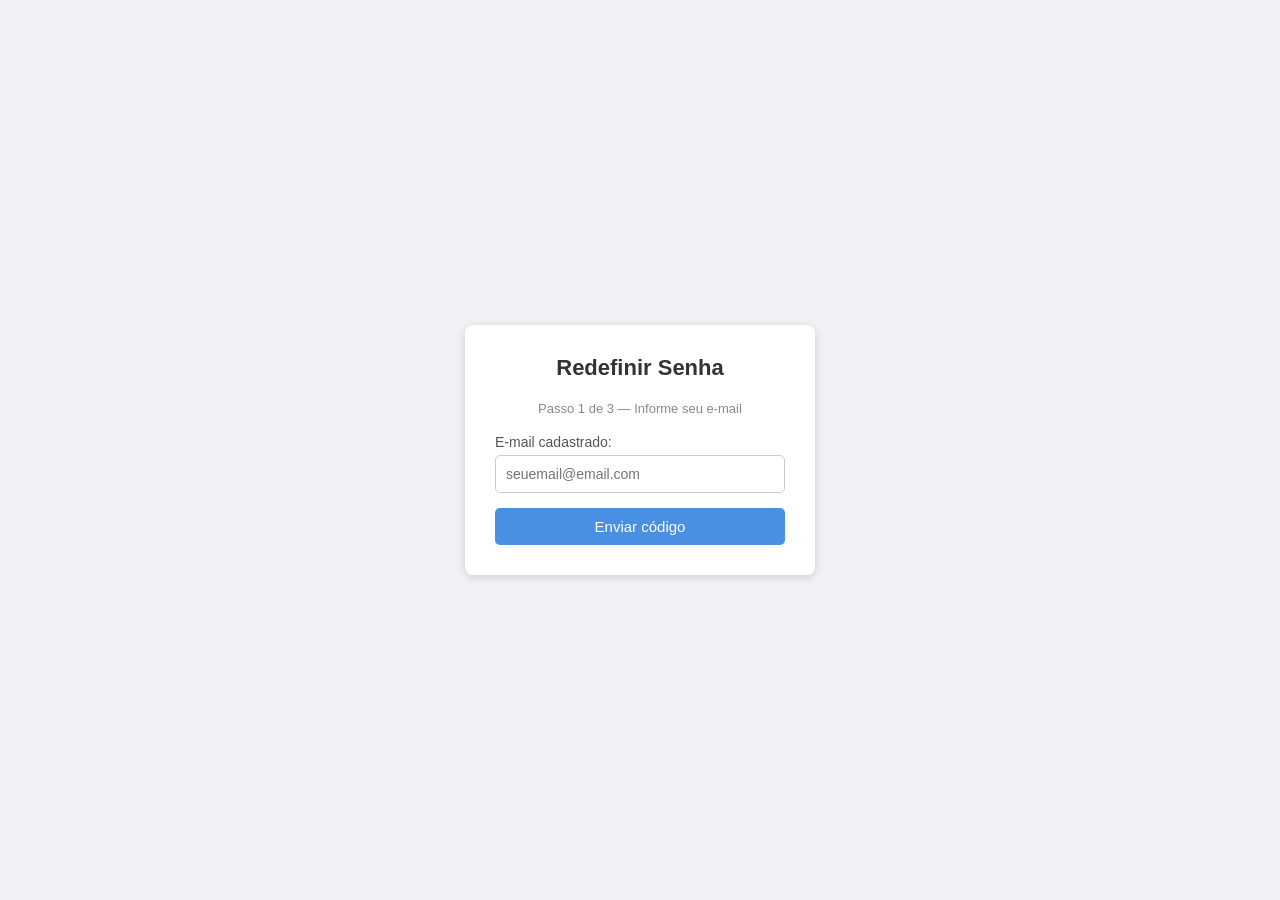
==== index.html @ 8303c59a "Rename password-reset-simulator.html to index.html" ====
<!DOCTYPE html>
<html lang="pt-br">
<head>
    <meta charset="UTF-8">
    <title>Redefinir Senha</title>
    <style>
        * {
            margin: 0;
            padding: 0;
            box-sizing: border-box;
        }

        body {
            font-family: Arial, sans-serif;
            background-color: #f0f2f5;
            display: flex;
            justify-content: center;
            align-items: center;
            height: 100vh;
        }

        .container {
            background-color: white;
            padding: 30px;
            border-radius: 8px;
            width: 350px;
            box-shadow: 0px 2px 10px rgba(0, 0, 0, 0.15);
        }

        h2 {
            text-align: center;
            margin-bottom: 20px;
            color: #333;
            font-size: 22px;
        }

        label {
            display: block;
            margin-bottom: 5px;
            font-size: 14px;
            color: #555;
        }

        input[type="email"],
        input[type="password"],
        input[type="text"] {
            width: 100%;
            padding: 10px;
            margin-bottom: 15px;
            border: 1px solid #ccc;
            border-radius: 5px;
            font-size: 14px;
            outline: none;
        }

        input:focus {
            border-color: #4a90e2;
        }

        button {
            width: 100%;
            padding: 10px;
            background-color: #4a90e2;
            color: white;
            border: none;
            border-radius: 5px;
            font-size: 15px;
            cursor: pointer;
        }

        button:hover {
            background-color: #357abd;
        }

        /* Mensagem de Erro e Sucesso */
        .mensagem {
            font-size: 13px;
            margin-top: -10px;
            margin-bottom: 10px;
            display: none;
        }

        .erro {
            color: red;
        }

        .sucesso {
            color: green;
            text-align: center;
            font-size: 14px;
            margin-top: 10px;
            display: none;
        }

        .forca-senha {
            height: 6px;
            border-radius: 3px;
            margin-bottom: 15px;
            margin-top: -10px;
            background-color: #eee;
        }

        .forca-barra {
            height: 100%;
            border-radius: 3px;
            width: 0%;
            transition: width 0.3s, background-color 0.3s;
        }

        .passo {
            display: none;
        }

        .passo.ativo {
            display: block;
        }

        .voltar {
            background-color: transparent;
            color: #4a90e2;
            border: 1px solid #4a90e2;
            margin-top: 8px;
        }

        .voltar:hover {
            background-color: #eaf2ff;
        }

        #texto-passo {
            font-size: 13px;
            color: #888;
            text-align: center;
            margin-bottom: 18px;
        }
    </style>
</head>
<body>

<div class="container">
    <h2>Redefinir Senha</h2>
    <p id="texto-passo">Passo 1 de 3 — Informe seu e-mail</p>

    <div class="passo ativo" id="passo1">
        <label for="email">E-mail cadastrado:</label>
        <input type="email" id="email" placeholder="seuemail@email.com">
        <span class="mensagem erro" id="erroEmail">Por favor informe um e-mail válido.</span>
        <button onclick="verificarEmail()">Enviar código</button>
    </div>

    <div class="passo" id="passo2">
        <label for="codigo">Código de verificação:</label>
        <input type="text" id="codigo" placeholder="Digite o código recebido" maxlength="6">
        <span class="mensagem erro" id="erroCodigo">Código incorreto. Tente novamente.</span>
        <button onclick="verificarCodigo()">Verificar código</button>
        <button class="voltar" onclick="voltarPasso(1)">Voltar</button>
    </div>

    <div class="passo" id="passo3">
        <label for="novaSenha">Nova senha:</label>
        <input type="password" id="novaSenha" placeholder="Mínimo 6 caracteres" oninput="verificarForca()">

        <div class="forca-senha">
            <div class="forca-barra" id="forcaBarra"></div>
        </div>

        <label for="confirmarSenha">Confirmar senha:</label>
        <input type="password" id="confirmarSenha" placeholder="Repita a nova senha">

        <span class="mensagem erro" id="erroSenha">As senhas não coincidem.</span>

        <button onclick="redefinirSenha()">Redefinir senha</button>
        <button class="voltar" onclick="voltarPasso(2)">Voltar</button>
    </div>

    <p class="sucesso" id="msgSucesso">
        ✔ Senha redefinida com sucesso! Você já pode fazer login.
    </p>
</div>

<!-- Projeto feito por Christian Silva, curso de ADS Uninter. -->

<script>

    // O código irá ser gerado aleatoriamente para simular o que seria enviado via e-mail
    var codigoGerado = "";

    function verificarEmail() {

        var email = document.getElementById("email").value;
        var erro = document.getElementById("erroEmail");

        if (email == "" || !email.includes("@") || !email.includes(".")) {
            erro.style.display = "block";
            return;
        }

        erro.style.display = "none";

        codigoGerado = "";

        for (var i = 0; i < 6; i++) {
            codigoGerado += Math.floor(Math.random() * 10);
        }

        alert(
            "Código enviado para: " +
            email +
            "\n\n(Simulação) Seu código é: " +
            codigoGerado
        );

        irParaPasso(2);
    }

    function verificarCodigo() {

        var digitado = document.getElementById("codigo").value;
        var erro = document.getElementById("erroCodigo");

        if (digitado !== codigoGerado) {
            erro.style.display = "block";
            return;
        }

        erro.style.display = "none";

        irParaPasso(3);
    }

    // muda quais passos a seguir estão visíveis na tela
    function irParaPasso(numero) {

        var passos = document.querySelectorAll(".passo");

        for (var i = 0; i < passos.length; i++) {
            passos[i].classList.remove("ativo");
        }

        document
            .getElementById("passo" + numero)
            .classList.add("ativo");

        document.getElementById("texto-passo").innerText =
            "Passo " +
            numero +
            " de 3 — " +
            textoDosPasso(numero);
    }

    function textoDosPasso(n) {

        if (n == 1) return "Informe seu e-mail";
        if (n == 2) return "Verifique o código";
        if (n == 3) return "Crie uma nova senha";
    }

    function voltarPasso(numero) {
        irParaPasso(numero);
    }

    function verificarForca() {

        var senha = document.getElementById("novaSenha").value;
        var barra = document.getElementById("forcaBarra");

        var forca = 0;

        if (senha.length >= 6) forca++;
        if (senha.length >= 10) forca++;
        if (/[A-Z]/.test(senha)) forca++;
        if (/[0-9]/.test(senha)) forca++;
        if (/[^a-zA-Z0-9]/.test(senha)) forca++;

        if (forca <= 1) {

            barra.style.width = "25%";
            barra.style.backgroundColor = "red";

        } else if (forca == 2 || forca == 3) {

            barra.style.width = "60%";
            barra.style.backgroundColor = "orange";

        } else {

            barra.style.width = "100%";
            barra.style.backgroundColor = "green";
        }
    }

    function redefinirSenha() {

        var nova = document.getElementById("novaSenha").value;
        var confirma = document.getElementById("confirmarSenha").value;
        var erro = document.getElementById("erroSenha");

        if (nova.length < 6) {

            erro.innerText =
                "A senha precisa ter pelo menos 6 caracteres.";

            erro.style.display = "block";

            return;
        }

        if (nova !== confirma) {

            erro.innerText = "As senhas não coincidem.";
            erro.style.display = "block";

            return;
        }

        erro.style.display = "none";

        var passos = document.querySelectorAll(".passo");

        for (var i = 0; i < passos.length; i++) {
            passos[i].style.display = "none";
        }

        document.getElementById("texto-passo").style.display = "none";

        document.getElementById("msgSucesso").style.display = "block";
    }

</script>

</body>
</html>
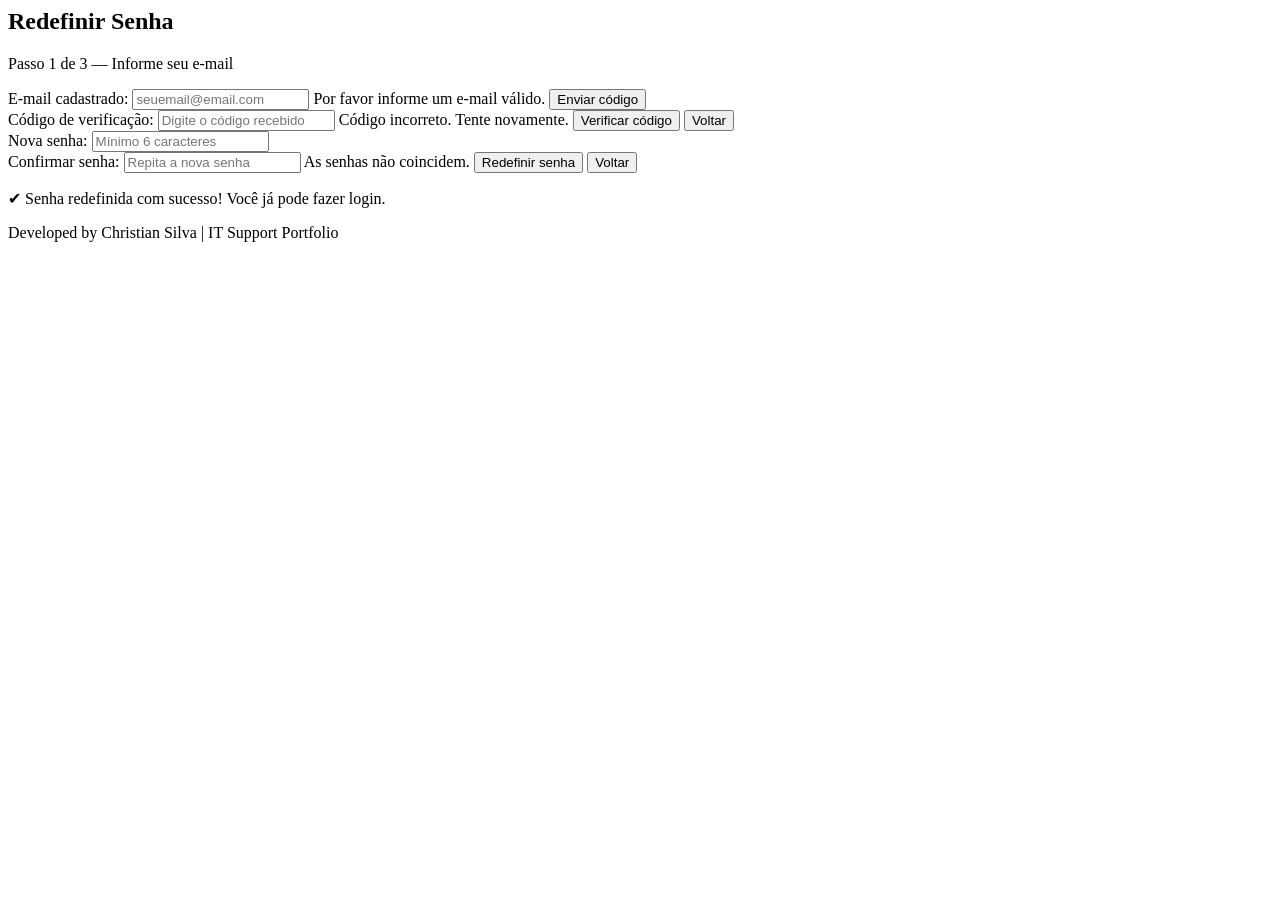
==== commit ee493405: "Update index.html" ====
--- a/index.html
+++ b/index.html
@@ -1,331 +1,53 @@
-<!DOCTYPE html>
-<html lang="pt-br">
-<head>
-    <meta charset="UTF-8">
-    <title>Redefinir Senha</title>
-    <style>
-        * {
-            margin: 0;
-            padding: 0;
-            box-sizing: border-box;
-        }
-
-        body {
-            font-family: Arial, sans-serif;
-            background-color: #f0f2f5;
-            display: flex;
-            justify-content: center;
-            align-items: center;
-            height: 100vh;
-        }
-
-        .container {
-            background-color: white;
-            padding: 30px;
-            border-radius: 8px;
-            width: 350px;
-            box-shadow: 0px 2px 10px rgba(0, 0, 0, 0.15);
-        }
-
-        h2 {
-            text-align: center;
-            margin-bottom: 20px;
-            color: #333;
-            font-size: 22px;
-        }
-
-        label {
-            display: block;
-            margin-bottom: 5px;
-            font-size: 14px;
-            color: #555;
-        }
-
-        input[type="email"],
-        input[type="password"],
-        input[type="text"] {
-            width: 100%;
-            padding: 10px;
-            margin-bottom: 15px;
-            border: 1px solid #ccc;
-            border-radius: 5px;
-            font-size: 14px;
-            outline: none;
-        }
-
-        input:focus {
-            border-color: #4a90e2;
-        }
-
-        button {
-            width: 100%;
-            padding: 10px;
-            background-color: #4a90e2;
-            color: white;
-            border: none;
-            border-radius: 5px;
-            font-size: 15px;
-            cursor: pointer;
-        }
-
-        button:hover {
-            background-color: #357abd;
-        }
-
-        /* Mensagem de Erro e Sucesso */
-        .mensagem {
-            font-size: 13px;
-            margin-top: -10px;
-            margin-bottom: 10px;
-            display: none;
-        }
-
-        .erro {
-            color: red;
-        }
-
-        .sucesso {
-            color: green;
-            text-align: center;
-            font-size: 14px;
-            margin-top: 10px;
-            display: none;
-        }
-
-        .forca-senha {
-            height: 6px;
-            border-radius: 3px;
-            margin-bottom: 15px;
-            margin-top: -10px;
-            background-color: #eee;
-        }
-
-        .forca-barra {
-            height: 100%;
-            border-radius: 3px;
-            width: 0%;
-            transition: width 0.3s, background-color 0.3s;
-        }
-
-        .passo {
-            display: none;
-        }
-
-        .passo.ativo {
-            display: block;
-        }
-
-        .voltar {
-            background-color: transparent;
-            color: #4a90e2;
-            border: 1px solid #4a90e2;
-            margin-top: 8px;
-        }
-
-        .voltar:hover {
-            background-color: #eaf2ff;
-        }
-
-        #texto-passo {
-            font-size: 13px;
-            color: #888;
-            text-align: center;
-            margin-bottom: 18px;
-        }
-    </style>
-</head>
 <body>
 
-<div class="container">
-    <h2>Redefinir Senha</h2>
-    <p id="texto-passo">Passo 1 de 3 — Informe seu e-mail</p>
+<main class="container">
+    <section class="card">
+        <h2>Redefinir Senha</h2>
+        <p id="texto-passo">Passo 1 de 3 — Informe seu e-mail</p>
 
-    <div class="passo ativo" id="passo1">
-        <label for="email">E-mail cadastrado:</label>
-        <input type="email" id="email" placeholder="seuemail@email.com">
-        <span class="mensagem erro" id="erroEmail">Por favor informe um e-mail válido.</span>
-        <button onclick="verificarEmail()">Enviar código</button>
-    </div>
-
-    <div class="passo" id="passo2">
-        <label for="codigo">Código de verificação:</label>
-        <input type="text" id="codigo" placeholder="Digite o código recebido" maxlength="6">
-        <span class="mensagem erro" id="erroCodigo">Código incorreto. Tente novamente.</span>
-        <button onclick="verificarCodigo()">Verificar código</button>
-        <button class="voltar" onclick="voltarPasso(1)">Voltar</button>
-    </div>
-
-    <div class="passo" id="passo3">
-        <label for="novaSenha">Nova senha:</label>
-        <input type="password" id="novaSenha" placeholder="Mínimo 6 caracteres" oninput="verificarForca()">
-
-        <div class="forca-senha">
-            <div class="forca-barra" id="forcaBarra"></div>
+        <div class="passo ativo" id="passo1">
+            <label for="email">E-mail cadastrado:</label>
+            <input type="email" id="email" placeholder="seuemail@email.com">
+            <span class="mensagem erro" id="erroEmail">Por favor informe um e-mail válido.</span>
+            <button onclick="verificarEmail()">Enviar código</button>
         </div>
 
-        <label for="confirmarSenha">Confirmar senha:</label>
-        <input type="password" id="confirmarSenha" placeholder="Repita a nova senha">
+        <div class="passo" id="passo2">
+            <label for="codigo">Código de verificação:</label>
+            <input type="text" id="codigo" placeholder="Digite o código recebido" maxlength="6">
+            <span class="mensagem erro" id="erroCodigo">Código incorreto. Tente novamente.</span>
+            <button onclick="verificarCodigo()">Verificar código</button>
+            <button class="voltar" onclick="voltarPasso(1)">Voltar</button>
+        </div>
 
-        <span class="mensagem erro" id="erroSenha">As senhas não coincidem.</span>
+        <div class="passo" id="passo3">
+            <label for="novaSenha">Nova senha:</label>
+            <input type="password" id="novaSenha" placeholder="Mínimo 6 caracteres" oninput="verificarForca()">
 
-        <button onclick="redefinirSenha()">Redefinir senha</button>
-        <button class="voltar" onclick="voltarPasso(2)">Voltar</button>
-    </div>
+            <div class="forca-senha">
+                <div class="forca-barra" id="forcaBarra"></div>
+            </div>
 
-    <p class="sucesso" id="msgSucesso">
-        ✔ Senha redefinida com sucesso! Você já pode fazer login.
-    </p>
-</div>
+            <label for="confirmarSenha">Confirmar senha:</label>
+            <input type="password" id="confirmarSenha" placeholder="Repita a nova senha">
+
+            <span class="mensagem erro" id="erroSenha">As senhas não coincidem.</span>
+
+            <button onclick="redefinirSenha()">Redefinir senha</button>
+            <button class="voltar" onclick="voltarPasso(2)">Voltar</button>
+        </div>
+
+        <p class="sucesso" id="msgSucesso">
+            ✔ Senha redefinida com sucesso! Você já pode fazer login.
+        </p>
+    </section>
+</main>
+
+<footer>
+    <p>Developed by Christian Silva | IT Support Portfolio</p>
+</footer>
 
 <!-- Projeto feito por Christian Silva, curso de ADS Uninter. -->
 
-<script>
-
-    // O código irá ser gerado aleatoriamente para simular o que seria enviado via e-mail
-    var codigoGerado = "";
-
-    function verificarEmail() {
-
-        var email = document.getElementById("email").value;
-        var erro = document.getElementById("erroEmail");
-
-        if (email == "" || !email.includes("@") || !email.includes(".")) {
-            erro.style.display = "block";
-            return;
-        }
-
-        erro.style.display = "none";
-
-        codigoGerado = "";
-
-        for (var i = 0; i < 6; i++) {
-            codigoGerado += Math.floor(Math.random() * 10);
-        }
-
-        alert(
-            "Código enviado para: " +
-            email +
-            "\n\n(Simulação) Seu código é: " +
-            codigoGerado
-        );
-
-        irParaPasso(2);
-    }
-
-    function verificarCodigo() {
-
-        var digitado = document.getElementById("codigo").value;
-        var erro = document.getElementById("erroCodigo");
-
-        if (digitado !== codigoGerado) {
-            erro.style.display = "block";
-            return;
-        }
-
-        erro.style.display = "none";
-
-        irParaPasso(3);
-    }
-
-    // muda quais passos a seguir estão visíveis na tela
-    function irParaPasso(numero) {
-
-        var passos = document.querySelectorAll(".passo");
-
-        for (var i = 0; i < passos.length; i++) {
-            passos[i].classList.remove("ativo");
-        }
-
-        document
-            .getElementById("passo" + numero)
-            .classList.add("ativo");
-
-        document.getElementById("texto-passo").innerText =
-            "Passo " +
-            numero +
-            " de 3 — " +
-            textoDosPasso(numero);
-    }
-
-    function textoDosPasso(n) {
-
-        if (n == 1) return "Informe seu e-mail";
-        if (n == 2) return "Verifique o código";
-        if (n == 3) return "Crie uma nova senha";
-    }
-
-    function voltarPasso(numero) {
-        irParaPasso(numero);
-    }
-
-    function verificarForca() {
-
-        var senha = document.getElementById("novaSenha").value;
-        var barra = document.getElementById("forcaBarra");
-
-        var forca = 0;
-
-        if (senha.length >= 6) forca++;
-        if (senha.length >= 10) forca++;
-        if (/[A-Z]/.test(senha)) forca++;
-        if (/[0-9]/.test(senha)) forca++;
-        if (/[^a-zA-Z0-9]/.test(senha)) forca++;
-
-        if (forca <= 1) {
-
-            barra.style.width = "25%";
-            barra.style.backgroundColor = "red";
-
-        } else if (forca == 2 || forca == 3) {
-
-            barra.style.width = "60%";
-            barra.style.backgroundColor = "orange";
-
-        } else {
-
-            barra.style.width = "100%";
-            barra.style.backgroundColor = "green";
-        }
-    }
-
-    function redefinirSenha() {
-
-        var nova = document.getElementById("novaSenha").value;
-        var confirma = document.getElementById("confirmarSenha").value;
-        var erro = document.getElementById("erroSenha");
-
-        if (nova.length < 6) {
-
-            erro.innerText =
-                "A senha precisa ter pelo menos 6 caracteres.";
-
-            erro.style.display = "block";
-
-            return;
-        }
-
-        if (nova !== confirma) {
-
-            erro.innerText = "As senhas não coincidem.";
-            erro.style.display = "block";
-
-            return;
-        }
-
-        erro.style.display = "none";
-
-        var passos = document.querySelectorAll(".passo");
-
-        for (var i = 0; i < passos.length; i++) {
-            passos[i].style.display = "none";
-        }
-
-        document.getElementById("texto-passo").style.display = "none";
-
-        document.getElementById("msgSucesso").style.display = "block";
-    }
-
-</script>
-
+<script src="script.js"></script>
 </body>
-</html>
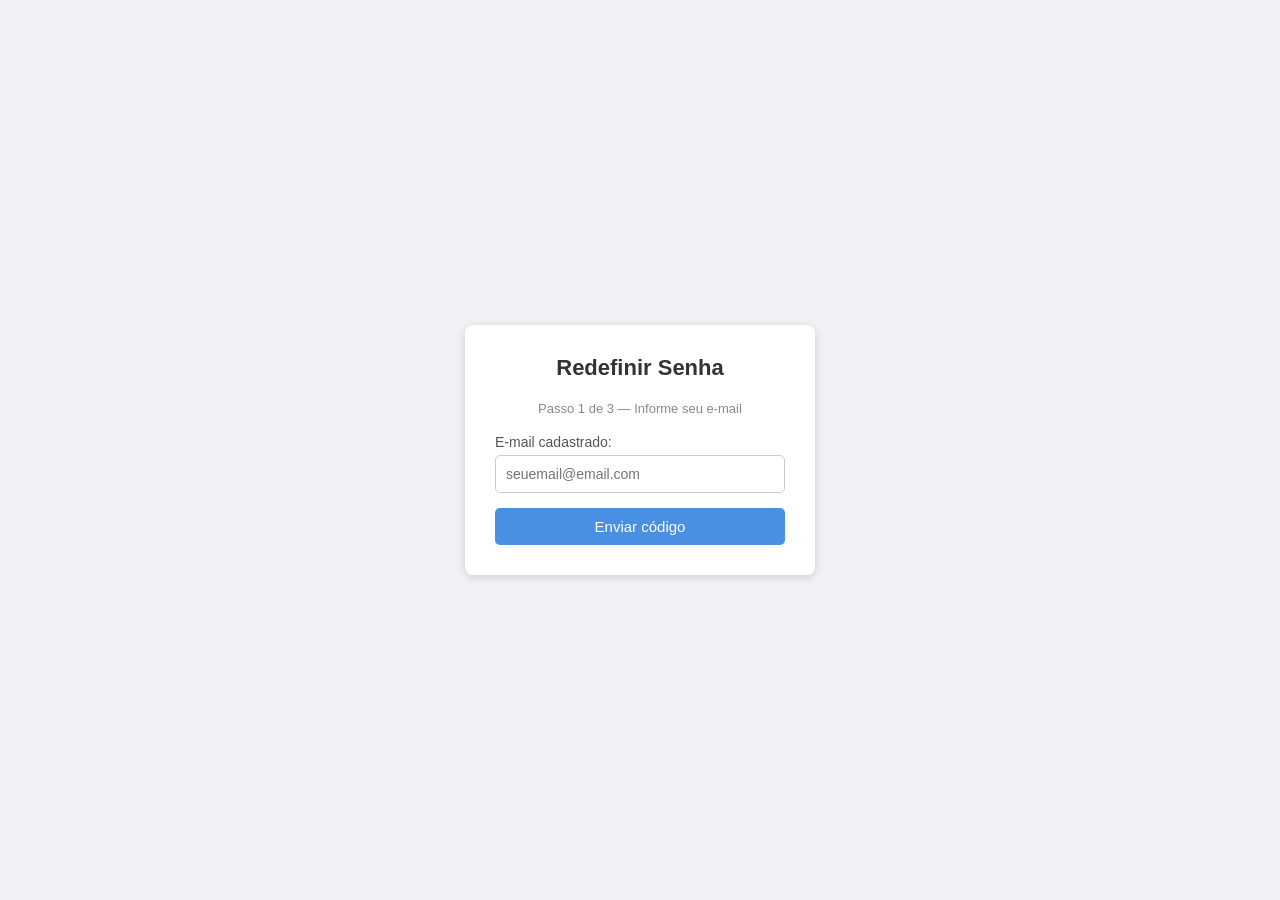
==== commit 79a43c51: "Add files via upload" ====
--- a/index.html
+++ b/index.html
@@ -1,53 +1,56 @@
+<!DOCTYPE html>
+<html lang="pt-br">
+<head>
+    <meta charset="UTF-8">
+    <meta name="viewport" content="width=device-width, initial-scale=1.0">
+    <title>Redefinir Senha</title>
+    <link rel="stylesheet" href="style.css">
+</head>
 <body>
 
-<main class="container">
-    <section class="card">
-        <h2>Redefinir Senha</h2>
-        <p id="texto-passo">Passo 1 de 3 — Informe seu e-mail</p>
+<div class="container">
+    <h2>Redefinir Senha</h2>
+    <p id="texto-passo">Passo 1 de 3 — Informe seu e-mail</p>
 
-        <div class="passo ativo" id="passo1">
-            <label for="email">E-mail cadastrado:</label>
-            <input type="email" id="email" placeholder="seuemail@email.com">
-            <span class="mensagem erro" id="erroEmail">Por favor informe um e-mail válido.</span>
-            <button onclick="verificarEmail()">Enviar código</button>
+    <div class="passo ativo" id="passo1">
+        <label for="email">E-mail cadastrado:</label>
+        <input type="email" id="email" placeholder="seuemail@email.com">
+        <span class="mensagem erro" id="erroEmail">Por favor informe um e-mail válido.</span>
+        <button onclick="verificarEmail()">Enviar código</button>
+    </div>
+
+    <div class="passo" id="passo2">
+        <label for="codigo">Código de verificação:</label>
+        <input type="text" id="codigo" placeholder="Digite o código recebido" maxlength="6">
+        <span class="mensagem erro" id="erroCodigo">Código incorreto. Tente novamente.</span>
+        <button onclick="verificarCodigo()">Verificar código</button>
+        <button class="voltar" onclick="voltarPasso(1)">Voltar</button>
+    </div>
+
+    <div class="passo" id="passo3">
+        <label for="novaSenha">Nova senha:</label>
+        <input type="password" id="novaSenha" placeholder="Mínimo 6 caracteres" oninput="verificarForca()">
+
+        <div class="forca-senha">
+            <div class="forca-barra" id="forcaBarra"></div>
         </div>
 
-        <div class="passo" id="passo2">
-            <label for="codigo">Código de verificação:</label>
-            <input type="text" id="codigo" placeholder="Digite o código recebido" maxlength="6">
-            <span class="mensagem erro" id="erroCodigo">Código incorreto. Tente novamente.</span>
-            <button onclick="verificarCodigo()">Verificar código</button>
-            <button class="voltar" onclick="voltarPasso(1)">Voltar</button>
-        </div>
+        <label for="confirmarSenha">Confirmar senha:</label>
+        <input type="password" id="confirmarSenha" placeholder="Repita a nova senha">
 
-        <div class="passo" id="passo3">
-            <label for="novaSenha">Nova senha:</label>
-            <input type="password" id="novaSenha" placeholder="Mínimo 6 caracteres" oninput="verificarForca()">
+        <span class="mensagem erro" id="erroSenha">As senhas não coincidem.</span>
 
-            <div class="forca-senha">
-                <div class="forca-barra" id="forcaBarra"></div>
-            </div>
+        <button onclick="redefinirSenha()">Redefinir senha</button>
+        <button class="voltar" onclick="voltarPasso(2)">Voltar</button>
+    </div>
 
-            <label for="confirmarSenha">Confirmar senha:</label>
-            <input type="password" id="confirmarSenha" placeholder="Repita a nova senha">
-
-            <span class="mensagem erro" id="erroSenha">As senhas não coincidem.</span>
-
-            <button onclick="redefinirSenha()">Redefinir senha</button>
-            <button class="voltar" onclick="voltarPasso(2)">Voltar</button>
-        </div>
-
-        <p class="sucesso" id="msgSucesso">
-            ✔ Senha redefinida com sucesso! Você já pode fazer login.
-        </p>
-    </section>
-</main>
-
-<footer>
-    <p>Developed by Christian Silva | IT Support Portfolio</p>
-</footer>
+    <p class="sucesso" id="msgSucesso">
+        ✔ Senha redefinida com sucesso! Você já pode fazer login.
+    </p>
+</div>
 
 <!-- Projeto feito por Christian Silva, curso de ADS Uninter. -->
 
 <script src="script.js"></script>
 </body>
+</html>
--- a/style.css
+++ b/style.css
@@ -0,0 +1,128 @@
+* {
+    margin: 0;
+    padding: 0;
+    box-sizing: border-box;
+}
+
+body {
+    font-family: Arial, sans-serif;
+    background-color: #f0f2f5;
+    display: flex;
+    justify-content: center;
+    align-items: center;
+    height: 100vh;
+}
+
+.container {
+    background-color: white;
+    padding: 30px;
+    border-radius: 8px;
+    width: 350px;
+    box-shadow: 0px 2px 10px rgba(0, 0, 0, 0.15);
+}
+
+h2 {
+    text-align: center;
+    margin-bottom: 20px;
+    color: #333;
+    font-size: 22px;
+}
+
+label {
+    display: block;
+    margin-bottom: 5px;
+    font-size: 14px;
+    color: #555;
+}
+
+input[type="email"],
+input[type="password"],
+input[type="text"] {
+    width: 100%;
+    padding: 10px;
+    margin-bottom: 15px;
+    border: 1px solid #ccc;
+    border-radius: 5px;
+    font-size: 14px;
+    outline: none;
+}
+
+input:focus {
+    border-color: #4a90e2;
+}
+
+button {
+    width: 100%;
+    padding: 10px;
+    background-color: #4a90e2;
+    color: white;
+    border: none;
+    border-radius: 5px;
+    font-size: 15px;
+    cursor: pointer;
+}
+
+button:hover {
+    background-color: #357abd;
+}
+
+/* Mensagem de Erro e Sucesso */
+.mensagem {
+    font-size: 13px;
+    margin-top: -10px;
+    margin-bottom: 10px;
+    display: none;
+}
+
+.erro {
+    color: red;
+}
+
+.sucesso {
+    color: green;
+    text-align: center;
+    font-size: 14px;
+    margin-top: 10px;
+    display: none;
+}
+
+.forca-senha {
+    height: 6px;
+    border-radius: 3px;
+    margin-bottom: 15px;
+    margin-top: -10px;
+    background-color: #eee;
+}
+
+.forca-barra {
+    height: 100%;
+    border-radius: 3px;
+    width: 0%;
+    transition: width 0.3s, background-color 0.3s;
+}
+
+.passo {
+    display: none;
+}
+
+.passo.ativo {
+    display: block;
+}
+
+.voltar {
+    background-color: transparent;
+    color: #4a90e2;
+    border: 1px solid #4a90e2;
+    margin-top: 8px;
+}
+
+.voltar:hover {
+    background-color: #eaf2ff;
+}
+
+#texto-passo {
+    font-size: 13px;
+    color: #888;
+    text-align: center;
+    margin-bottom: 18px;
+}
